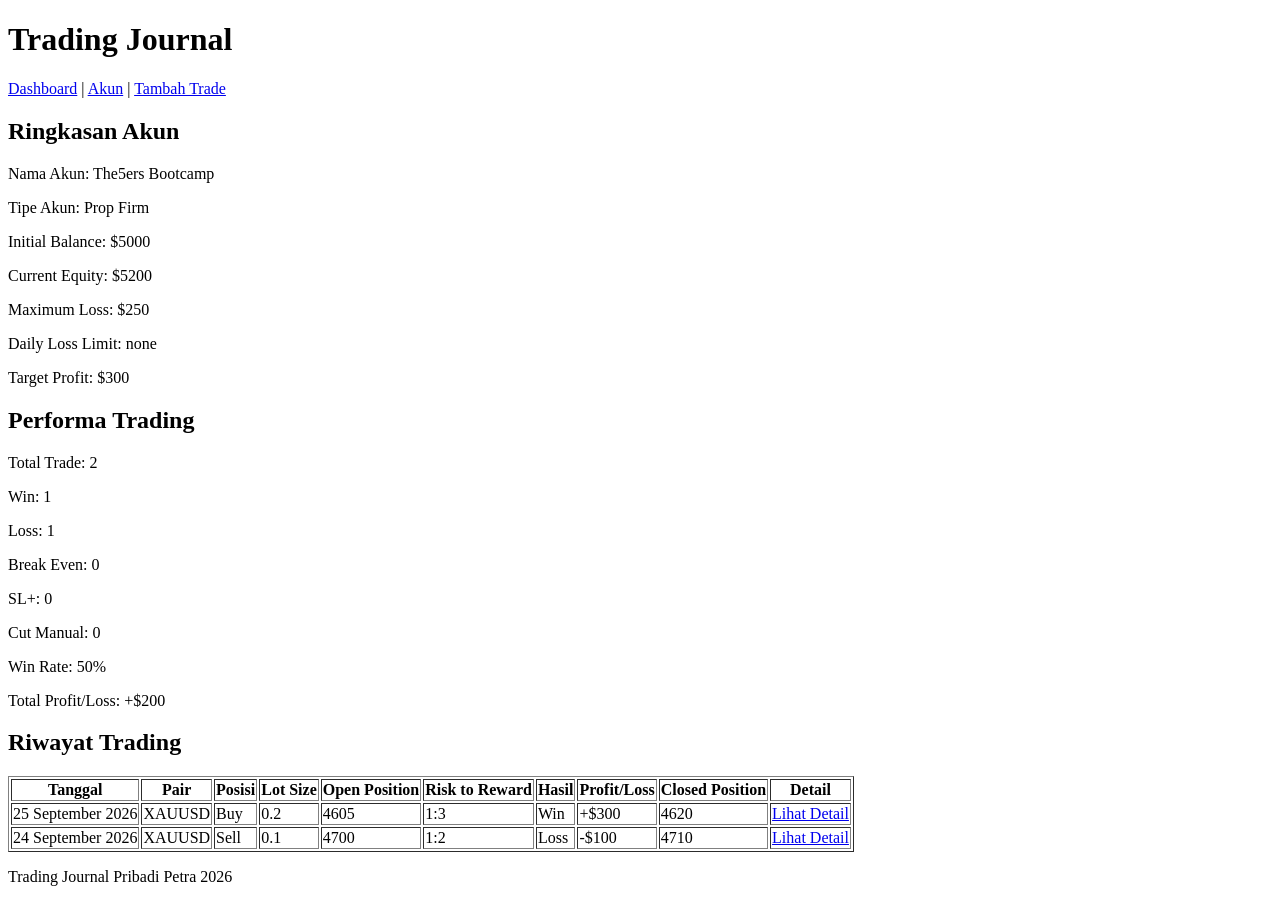
==== index.html @ 633bca77 "Membuat website PeTrade Journey" ====
<!DOCTYPE html>
<html lang="id">

<head>
    <meta charset="UTF-8">
    <meta name="viewport" content="width=device-width, initial-scale=1.0">
    <title>Trading Journal - Dashboard</title>
</head>

<body>

    <header>
        <h1>Trading Journal</h1>

        <nav>
            <a href="index.html">Dashboard</a> |
            <a href="akun.html">Akun</a> |
            <a href="tambah-trade.html">Tambah Trade</a>
        </nav>
    </header>

    <main>

        <article>
            <h2>Ringkasan Akun</h2>

            <p>Nama Akun: The5ers Bootcamp</p>
            <p>Tipe Akun: Prop Firm</p>
            <p>Initial Balance: $5000</p>
            <p>Current Equity: $5200</p>
            <p>Maximum Loss: $250</p>
            <p>Daily Loss Limit: none</p>
            <p>Target Profit: $300</p>
        </article>

        <article>
            <h2>Performa Trading</h2>

            <p>Total Trade: 2</p>
            <p>Win: 1</p>
            <p>Loss: 1</p>
            <p>Break Even: 0</p>
            <p>SL+: 0</p>
            <p>Cut Manual: 0</p>
            <p>Win Rate: 50%</p>
            <p>Total Profit/Loss: +$200</p>
        </article>

        <article>
            <h2>Riwayat Trading</h2>

            <table border="1">

                <thead>
                    <tr>
                        <th>Tanggal</th>
                        <th>Pair</th>
                        <th>Posisi</th>
                        <th>Lot Size</th>
                        <th>Open Position</th>
                        <th>Risk to Reward</th>
                        <th>Hasil</th>
                        <th>Profit/Loss</th>
                        <th>Closed Position</th>
                        <th>Detail</th>
                    </tr>
                </thead>

                <tbody>

                    <tr>
                        <td>25 September 2026</td>
                        <td>XAUUSD</td>
                        <td>Buy</td>
                        <td>0.2</td>
                        <td>4605</td>
                        <td>1:3</td>
                        <td>Win</td>
                        <td>+$300</td>
                        <td>4620</td>
                        <td>
                            <a href="detail-trade.html">Lihat Detail</a>
                        </td>
                    </tr>

                    <tr>
                        <td>24 September 2026</td>
                        <td>XAUUSD</td>
                        <td>Sell</td>
                        <td>0.1</td>
                        <td>4700</td>
                        <td>1:2</td>
                        <td>Loss</td>
                        <td>-$100</td>
                        <td>4710</td>
                        <td>
                            <a href="detail-trade.html">Lihat Detail</a>
                        </td>
                    </tr>

                </tbody>

            </table>

        </article>

    </main>

    <footer>
        <p>Trading Journal Pribadi Petra 2026</p>
    </footer>

</body>

</html>
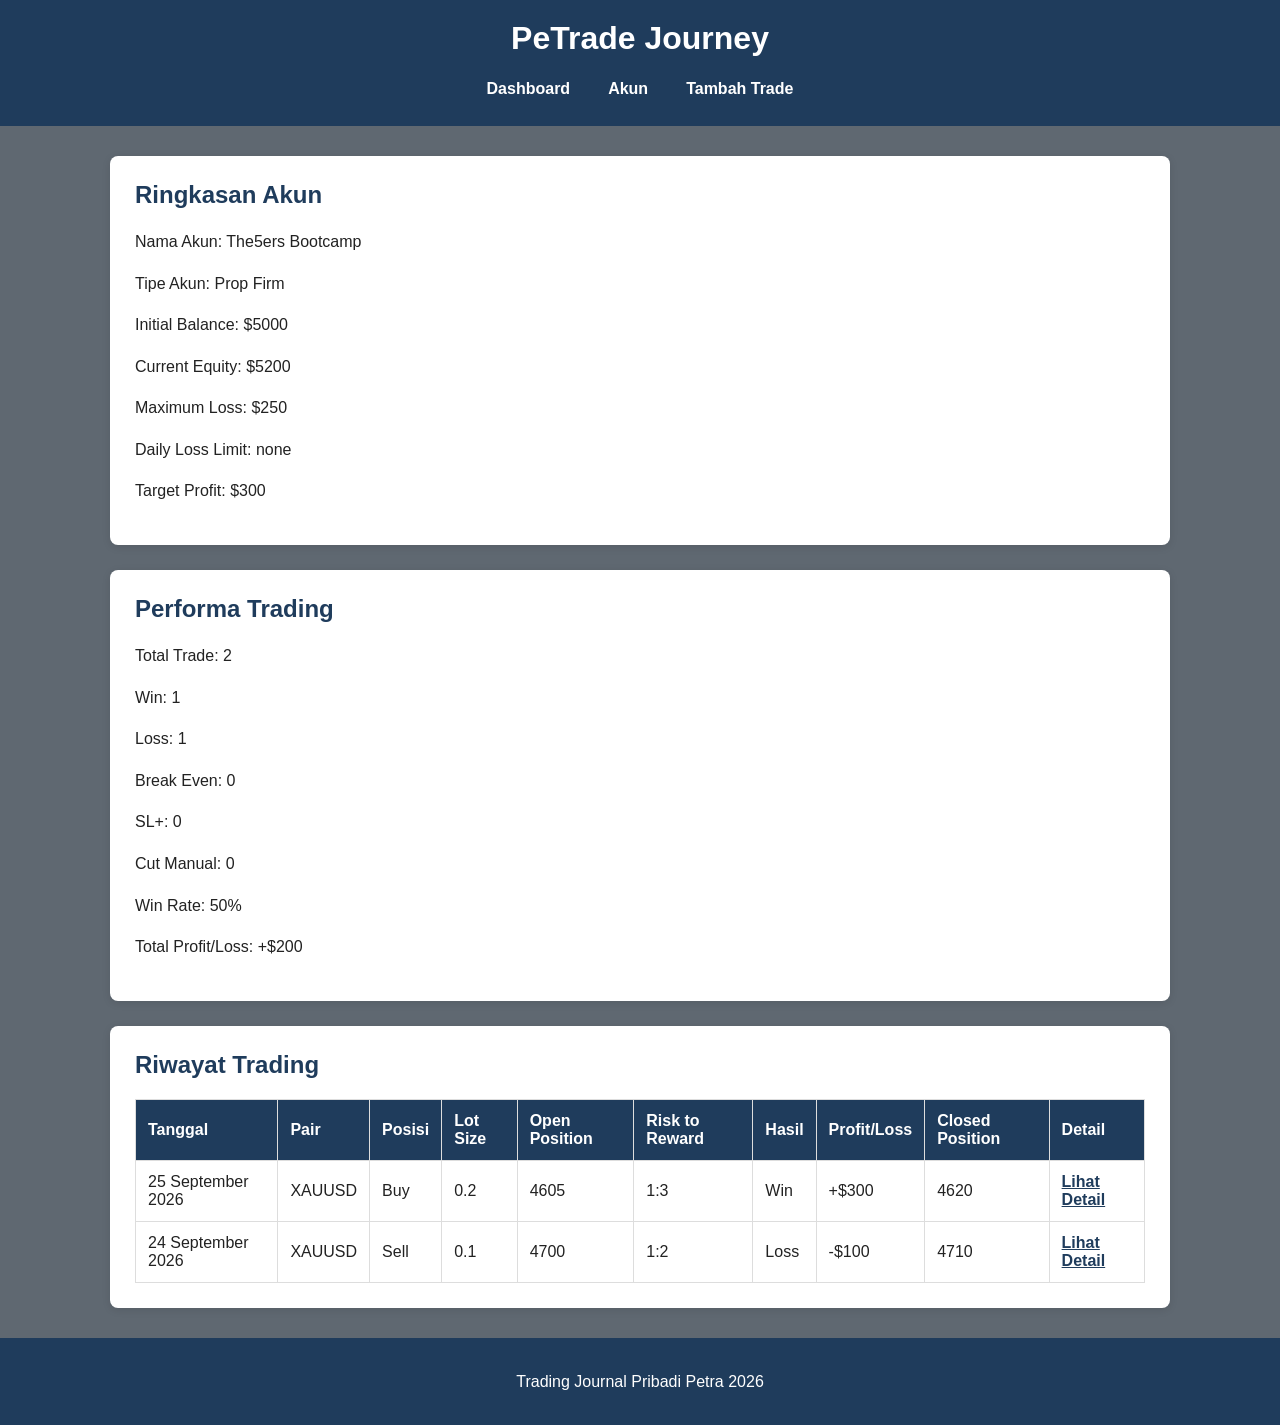
==== commit 3d6699d5: "Menambahkan CSS untuk setiap halaman PeTrade Journey" ====
--- a/index.html
+++ b/index.html
@@ -4,17 +4,18 @@
 <head>
     <meta charset="UTF-8">
     <meta name="viewport" content="width=device-width, initial-scale=1.0">
-    <title>Trading Journal - Dashboard</title>
+    <title>PeTrade Journey - Dashboard</title>
+    <link rel="stylesheet" href="style.css">
 </head>
 
 <body>
 
     <header>
-        <h1>Trading Journal</h1>
+        <h1>PeTrade Journey</h1>
 
         <nav>
-            <a href="index.html">Dashboard</a> |
-            <a href="akun.html">Akun</a> |
+            <a href="index.html">Dashboard</a> 
+            <a href="akun.html">Akun</a> 
             <a href="tambah-trade.html">Tambah Trade</a>
         </nav>
     </header>
--- a/style.css
+++ b/style.css
@@ -0,0 +1,197 @@
+* {
+    box-sizing: border-box;
+}
+
+body {
+    margin: 0;
+    font-family: Arial, sans-serif;
+    font-size: 16px;
+    background-color: #5f6871;
+    color: #222222;
+}
+
+header {
+    background-color: #1f3c5c;
+    color: white;
+    padding: 20px;
+    text-align: center;
+}
+
+header h1 {
+    margin: 0 0 15px 0;
+    font-size: 32px;
+    font-weight: bold;
+}
+
+nav {
+    display: flex;
+    justify-content: center;
+    gap: 10px;
+}
+
+nav a {
+    color: white;
+    text-decoration: none;
+    font-weight: bold;
+    padding: 8px 14px;
+}
+
+nav a:hover {
+    background-color: #315b82;
+    border-radius: 5px;
+    color: aqua;
+}
+
+main {
+    max-width: 1100px;
+    margin: 30px auto;
+    padding: 0 20px;
+}
+
+article {
+    background-color: white;
+    padding: 25px;
+    margin-bottom: 25px;
+    border-radius: 8px;
+    box-shadow: 0 2px 8px rgba(0, 0, 0, 0.1);
+}
+
+h2 {
+    color: #1f3c5c;
+    font-size: 24px;
+    font-weight: bold;
+    margin-top: 0;
+}
+
+h3 {
+    color: #315b82;
+    font-size: 19px;
+}
+
+p {
+    line-height: 1.6;
+}
+
+.info-penting {
+    font-weight: bold;
+    color: #1f3c5c;
+}
+
+table {
+    width: 100%;
+    border-collapse: collapse;
+    margin-top: 15px;
+}
+
+th,
+td {
+    border: 1px solid #dddddd;
+    padding: 12px;
+    text-align: left;
+}
+
+th {
+    background-color: #1f3c5c;
+    color: white;
+    font-weight: bold;
+}
+
+tbody tr:hover {
+    background-color: #f1f5f9;
+}
+
+table a {
+    color: #1f3c5c;
+    font-weight: bold;
+}
+
+form {
+    max-width: 700px;
+}
+
+label {
+    font-weight: bold;
+    color: #333333;
+}
+
+input,
+select,
+textarea {
+    width: 100%;
+    padding: 10px;
+    margin-top: 5px;
+    border: 1px solid #cccccc;
+    border-radius: 5px;
+    font-family: Arial, sans-serif;
+    font-size: 15px;
+}
+
+textarea {
+    resize: vertical;
+}
+
+button {
+    background-color: #1f3c5c;
+    color: white;
+    border: none;
+    padding: 12px 20px;
+    border-radius: 5px;
+    font-size: 16px;
+    font-weight: bold;
+    cursor: pointer;
+}
+
+button:hover {
+    background-color: #315b82;
+}
+
+img {
+    max-width: 100%;
+    height: auto;
+    border-radius: 6px;
+}
+
+footer {
+    background-color: #1f3c5c;
+    color: white;
+    text-align: center;
+    padding: 15px;
+    margin-top: 30px;
+}
+
+@media (max-width: 768px) {
+
+    header h1 {
+        font-size: 26px;
+    }
+
+    nav {
+        flex-direction: column;
+        align-items: center;
+    }
+
+    nav a {
+        display: block;
+        width: 100%;
+        text-align: center;
+    }
+
+    main {
+        margin: 20px auto;
+        padding: 0 10px;
+    }
+
+    article {
+        padding: 15px;
+    }
+
+    .table-container {
+        overflow-x: auto;
+    }
+
+    th,
+    td {
+        padding: 8px;
+        white-space: nowrap;
+    }
+}
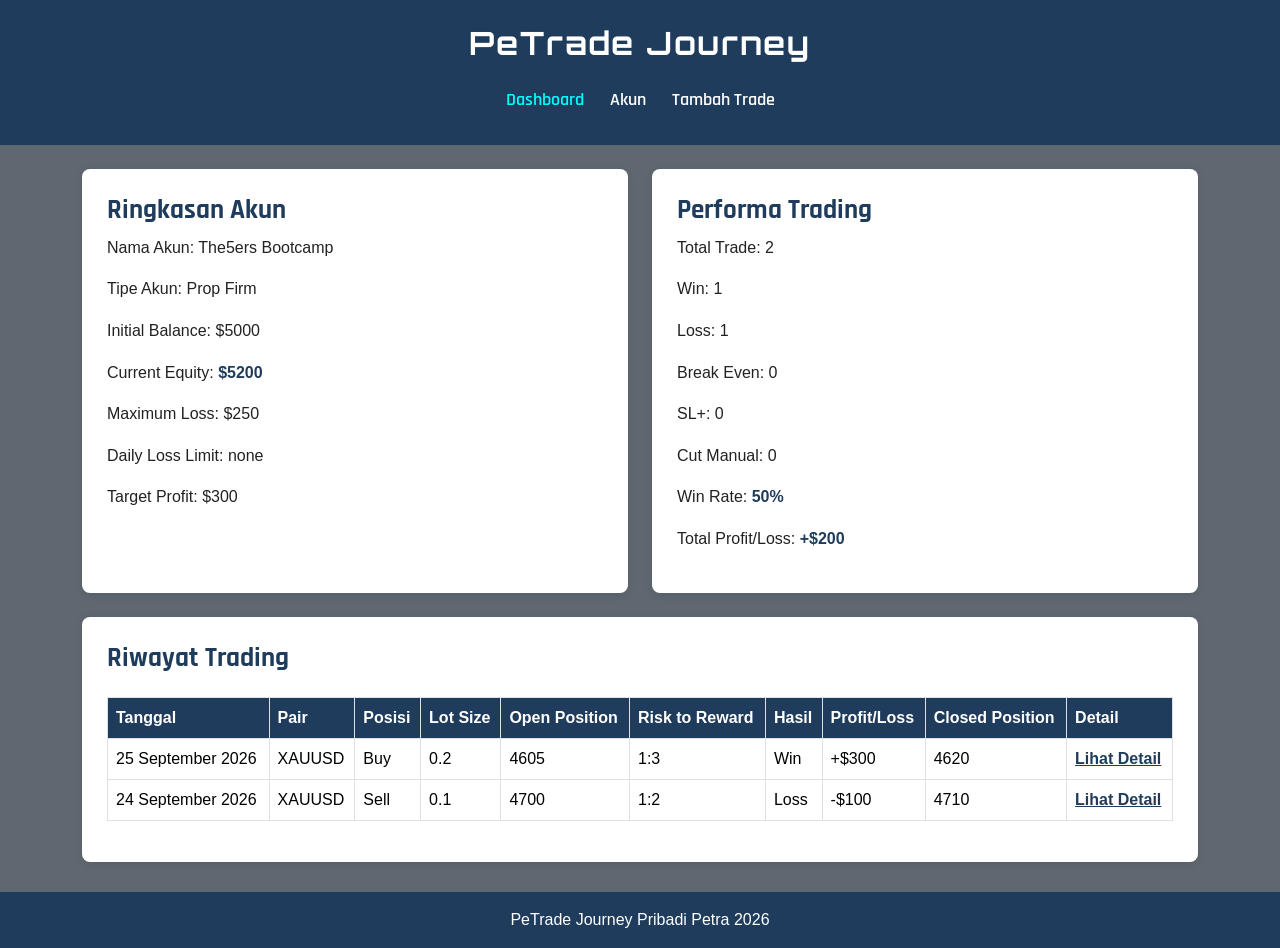
==== commit 042d2fe7: "Implementasi Bootstrap dan responsive design" ====
--- a/index.html
+++ b/index.html
@@ -4,112 +4,192 @@
 <head>
     <meta charset="UTF-8">
     <meta name="viewport" content="width=device-width, initial-scale=1.0">
+
     <title>PeTrade Journey - Dashboard</title>
+
+    <link href="https://cdn.jsdelivr.net/npm/bootstrap@5.3.8/dist/css/bootstrap.min.css" rel="stylesheet">
+
     <link rel="stylesheet" href="style.css">
 </head>
 
 <body>
 
     <header>
-        <h1>PeTrade Journey</h1>
+        <div class="container py-4">
+            <h1 class="text-center mb-3">PeTrade Journey</h1>
 
-        <nav>
-            <a href="index.html">Dashboard</a> 
-            <a href="akun.html">Akun</a> 
-            <a href="tambah-trade.html">Tambah Trade</a>
-        </nav>
+            <nav class="navbar navbar-expand-md navbar-dark">
+                <div class="container-fluid">
+
+                    <button
+                        class="navbar-toggler"
+                        type="button"
+                        data-bs-toggle="collapse"
+                        data-bs-target="#navbarMenu"
+                        aria-controls="navbarMenu"
+                        aria-expanded="false"
+                        aria-label="Buka navigasi">
+
+                        <span class="navbar-toggler-icon"></span>
+
+                    </button>
+
+                    <div class="collapse navbar-collapse justify-content-center" id="navbarMenu">
+
+                        <div class="navbar-nav">
+                            <a class="nav-link active" href="index.html">Dashboard</a>
+                            <a class="nav-link" href="akun.html">Akun</a>
+                            <a class="nav-link" href="tambah-trade.html">Tambah Trade</a>
+                        </div>
+
+                    </div>
+
+                </div>
+            </nav>
+        </div>
     </header>
 
-    <main>
 
-        <article>
-            <h2>Ringkasan Akun</h2>
+    <main class="container my-4">
 
-            <p>Nama Akun: The5ers Bootcamp</p>
-            <p>Tipe Akun: Prop Firm</p>
-            <p>Initial Balance: $5000</p>
-            <p>Current Equity: $5200</p>
-            <p>Maximum Loss: $250</p>
-            <p>Daily Loss Limit: none</p>
-            <p>Target Profit: $300</p>
-        </article>
+        <div class="row g-4">
 
-        <article>
-            <h2>Performa Trading</h2>
+            <div class="col-12 col-md-6">
 
-            <p>Total Trade: 2</p>
-            <p>Win: 1</p>
-            <p>Loss: 1</p>
-            <p>Break Even: 0</p>
-            <p>SL+: 0</p>
-            <p>Cut Manual: 0</p>
-            <p>Win Rate: 50%</p>
-            <p>Total Profit/Loss: +$200</p>
-        </article>
+                <article class="h-100">
 
-        <article>
-            <h2>Riwayat Trading</h2>
+                    <h2>Ringkasan Akun</h2>
 
-            <table border="1">
+                    <p>Nama Akun: The5ers Bootcamp</p>
+                    <p>Tipe Akun: Prop Firm</p>
+                    <p>Initial Balance: $5000</p>
 
-                <thead>
-                    <tr>
-                        <th>Tanggal</th>
-                        <th>Pair</th>
-                        <th>Posisi</th>
-                        <th>Lot Size</th>
-                        <th>Open Position</th>
-                        <th>Risk to Reward</th>
-                        <th>Hasil</th>
-                        <th>Profit/Loss</th>
-                        <th>Closed Position</th>
-                        <th>Detail</th>
-                    </tr>
-                </thead>
+                    <p>
+                        Current Equity:
+                        <span class="info-penting">$5200</span>
+                    </p>
 
-                <tbody>
+                    <p>Maximum Loss: $250</p>
+                    <p>Daily Loss Limit: none</p>
+                    <p>Target Profit: $300</p>
 
-                    <tr>
-                        <td>25 September 2026</td>
-                        <td>XAUUSD</td>
-                        <td>Buy</td>
-                        <td>0.2</td>
-                        <td>4605</td>
-                        <td>1:3</td>
-                        <td>Win</td>
-                        <td>+$300</td>
-                        <td>4620</td>
-                        <td>
-                            <a href="detail-trade.html">Lihat Detail</a>
-                        </td>
-                    </tr>
+                </article>
 
-                    <tr>
-                        <td>24 September 2026</td>
-                        <td>XAUUSD</td>
-                        <td>Sell</td>
-                        <td>0.1</td>
-                        <td>4700</td>
-                        <td>1:2</td>
-                        <td>Loss</td>
-                        <td>-$100</td>
-                        <td>4710</td>
-                        <td>
-                            <a href="detail-trade.html">Lihat Detail</a>
-                        </td>
-                    </tr>
+            </div>
 
-                </tbody>
 
-            </table>
+            <div class="col-12 col-md-6">
 
-        </article>
+                <article class="h-100">
+
+                    <h2>Performa Trading</h2>
+
+                    <p>Total Trade: 2</p>
+                    <p>Win: 1</p>
+                    <p>Loss: 1</p>
+                    <p>Break Even: 0</p>
+                    <p>SL+: 0</p>
+                    <p>Cut Manual: 0</p>
+
+                    <p>
+                        Win Rate:
+                        <span class="info-penting">50%</span>
+                    </p>
+
+                    <p>
+                        Total Profit/Loss:
+                        <span class="info-penting">+$200</span>
+                    </p>
+
+                </article>
+
+            </div>
+
+        </div>
+
+
+        <div class="row mt-4">
+
+            <div class="col-12">
+
+                <article>
+
+                    <h2>Riwayat Trading</h2>
+
+                    <div class="table-responsive">
+
+                        <table class="table table-bordered table-hover align-middle">
+
+                            <thead>
+                                <tr>
+                                    <th>Tanggal</th>
+                                    <th>Pair</th>
+                                    <th>Posisi</th>
+                                    <th>Lot Size</th>
+                                    <th>Open Position</th>
+                                    <th>Risk to Reward</th>
+                                    <th>Hasil</th>
+                                    <th>Profit/Loss</th>
+                                    <th>Closed Position</th>
+                                    <th>Detail</th>
+                                </tr>
+                            </thead>
+
+                            <tbody>
+
+                                <tr>
+                                    <td>25 September 2026</td>
+                                    <td>XAUUSD</td>
+                                    <td>Buy</td>
+                                    <td>0.2</td>
+                                    <td>4605</td>
+                                    <td>1:3</td>
+                                    <td>Win</td>
+                                    <td>+$300</td>
+                                    <td>4620</td>
+                                    <td>
+                                        <a href="detail-trade.html">Lihat Detail</a>
+                                    </td>
+                                </tr>
+
+                                <tr>
+                                    <td>24 September 2026</td>
+                                    <td>XAUUSD</td>
+                                    <td>Sell</td>
+                                    <td>0.1</td>
+                                    <td>4700</td>
+                                    <td>1:2</td>
+                                    <td>Loss</td>
+                                    <td>-$100</td>
+                                    <td>4710</td>
+                                    <td>
+                                        <a href="detail-trade.html">Lihat Detail</a>
+                                    </td>
+                                </tr>
+
+                            </tbody>
+
+                        </table>
+
+                    </div>
+
+                </article>
+
+            </div>
+
+        </div>
 
     </main>
 
+
     <footer>
-        <p>Trading Journal Pribadi Petra 2026</p>
+        <div class="container">
+            <p>PeTrade Journey Pribadi Petra 2026</p>
+        </div>
     </footer>
+
+
+    <script src="https://cdn.jsdelivr.net/npm/bootstrap@5.3.8/dist/js/bootstrap.bundle.min.js"></script>
 
 </body>
 
--- a/style.css
+++ b/style.css
@@ -1,3 +1,5 @@
+@import url('https://fonts.googleapis.com/css2?family=Orbitron:wght@500;600;700&family=Rajdhani:wght@500;600;700&display=swap');
+
 * {
     box-sizing: border-box;
 }
@@ -13,59 +15,61 @@
 header {
     background-color: #1f3c5c;
     color: white;
-    padding: 20px;
-    text-align: center;
 }
 
 header h1 {
-    margin: 0 0 15px 0;
+    font-family: 'Orbitron', sans-serif;
     font-size: 32px;
-    font-weight: bold;
+    font-weight: 700;
+    letter-spacing: 2px;
 }
 
-nav {
-    display: flex;
-    justify-content: center;
+.navbar {
+    padding: 0;
+}
+
+.navbar-nav {
     gap: 10px;
 }
 
-nav a {
+.navbar .nav-link {
     color: white;
-    text-decoration: none;
-    font-weight: bold;
+    font-family: 'Rajdhani', sans-serif;
+    font-size: 18px;
+    font-weight: 600;
     padding: 8px 14px;
+    border-radius: 5px;
 }
 
-nav a:hover {
+.navbar .nav-link:hover {
     background-color: #315b82;
-    border-radius: 5px;
     color: aqua;
 }
 
-main {
-    max-width: 1100px;
-    margin: 30px auto;
-    padding: 0 20px;
+.navbar .nav-link.active {
+    color: aqua;
 }
 
 article {
     background-color: white;
     padding: 25px;
-    margin-bottom: 25px;
     border-radius: 8px;
     box-shadow: 0 2px 8px rgba(0, 0, 0, 0.1);
 }
 
 h2 {
     color: #1f3c5c;
-    font-size: 24px;
-    font-weight: bold;
+    font-family: 'Rajdhani', sans-serif;
+    font-size: 27px;
+    font-weight: 700;
     margin-top: 0;
 }
 
 h3 {
     color: #315b82;
-    font-size: 19px;
+    font-family: 'Rajdhani', sans-serif;
+    font-size: 22px;
+    font-weight: 600;
 }
 
 p {
@@ -77,30 +81,22 @@
     color: #1f3c5c;
 }
 
-table {
-    width: 100%;
-    border-collapse: collapse;
+.table {
     margin-top: 15px;
 }
 
-th,
-td {
-    border: 1px solid #dddddd;
-    padding: 12px;
-    text-align: left;
-}
-
-th {
+.table th {
     background-color: #1f3c5c;
     color: white;
     font-weight: bold;
+    white-space: nowrap;
 }
 
-tbody tr:hover {
-    background-color: #f1f5f9;
+.table td {
+    white-space: nowrap;
 }
 
-table a {
+.table a {
     color: #1f3c5c;
     font-weight: bold;
 }
@@ -117,32 +113,13 @@
 input,
 select,
 textarea {
-    width: 100%;
-    padding: 10px;
-    margin-top: 5px;
-    border: 1px solid #cccccc;
-    border-radius: 5px;
     font-family: Arial, sans-serif;
-    font-size: 15px;
-}
-
-textarea {
-    resize: vertical;
 }
 
 button {
-    background-color: #1f3c5c;
-    color: white;
-    border: none;
-    padding: 12px 20px;
-    border-radius: 5px;
-    font-size: 16px;
-    font-weight: bold;
-    cursor: pointer;
-}
-
-button:hover {
-    background-color: #315b82;
+    font-family: 'Rajdhani', sans-serif;
+    font-size: 18px;
+    font-weight: 700;
 }
 
 img {
@@ -159,39 +136,35 @@
     margin-top: 30px;
 }
 
-@media (max-width: 768px) {
+footer p {
+    margin: 0;
+}
+
+@media (max-width: 767.98px) {
 
     header h1 {
-        font-size: 26px;
+        font-size: 25px;
+        letter-spacing: 1px;
     }
 
-    nav {
-        flex-direction: column;
-        align-items: center;
+    .navbar-nav {
+        gap: 0;
+        margin-top: 10px;
     }
 
-    nav a {
-        display: block;
-        width: 100%;
+    .navbar .nav-link {
         text-align: center;
-    }
-
-    main {
-        margin: 20px auto;
-        padding: 0 10px;
     }
 
     article {
         padding: 15px;
     }
 
-    .table-container {
-        overflow-x: auto;
+    h2 {
+        font-size: 24px;
     }
 
-    th,
-    td {
-        padding: 8px;
-        white-space: nowrap;
+    h3 {
+        font-size: 20px;
     }
-}
+}
